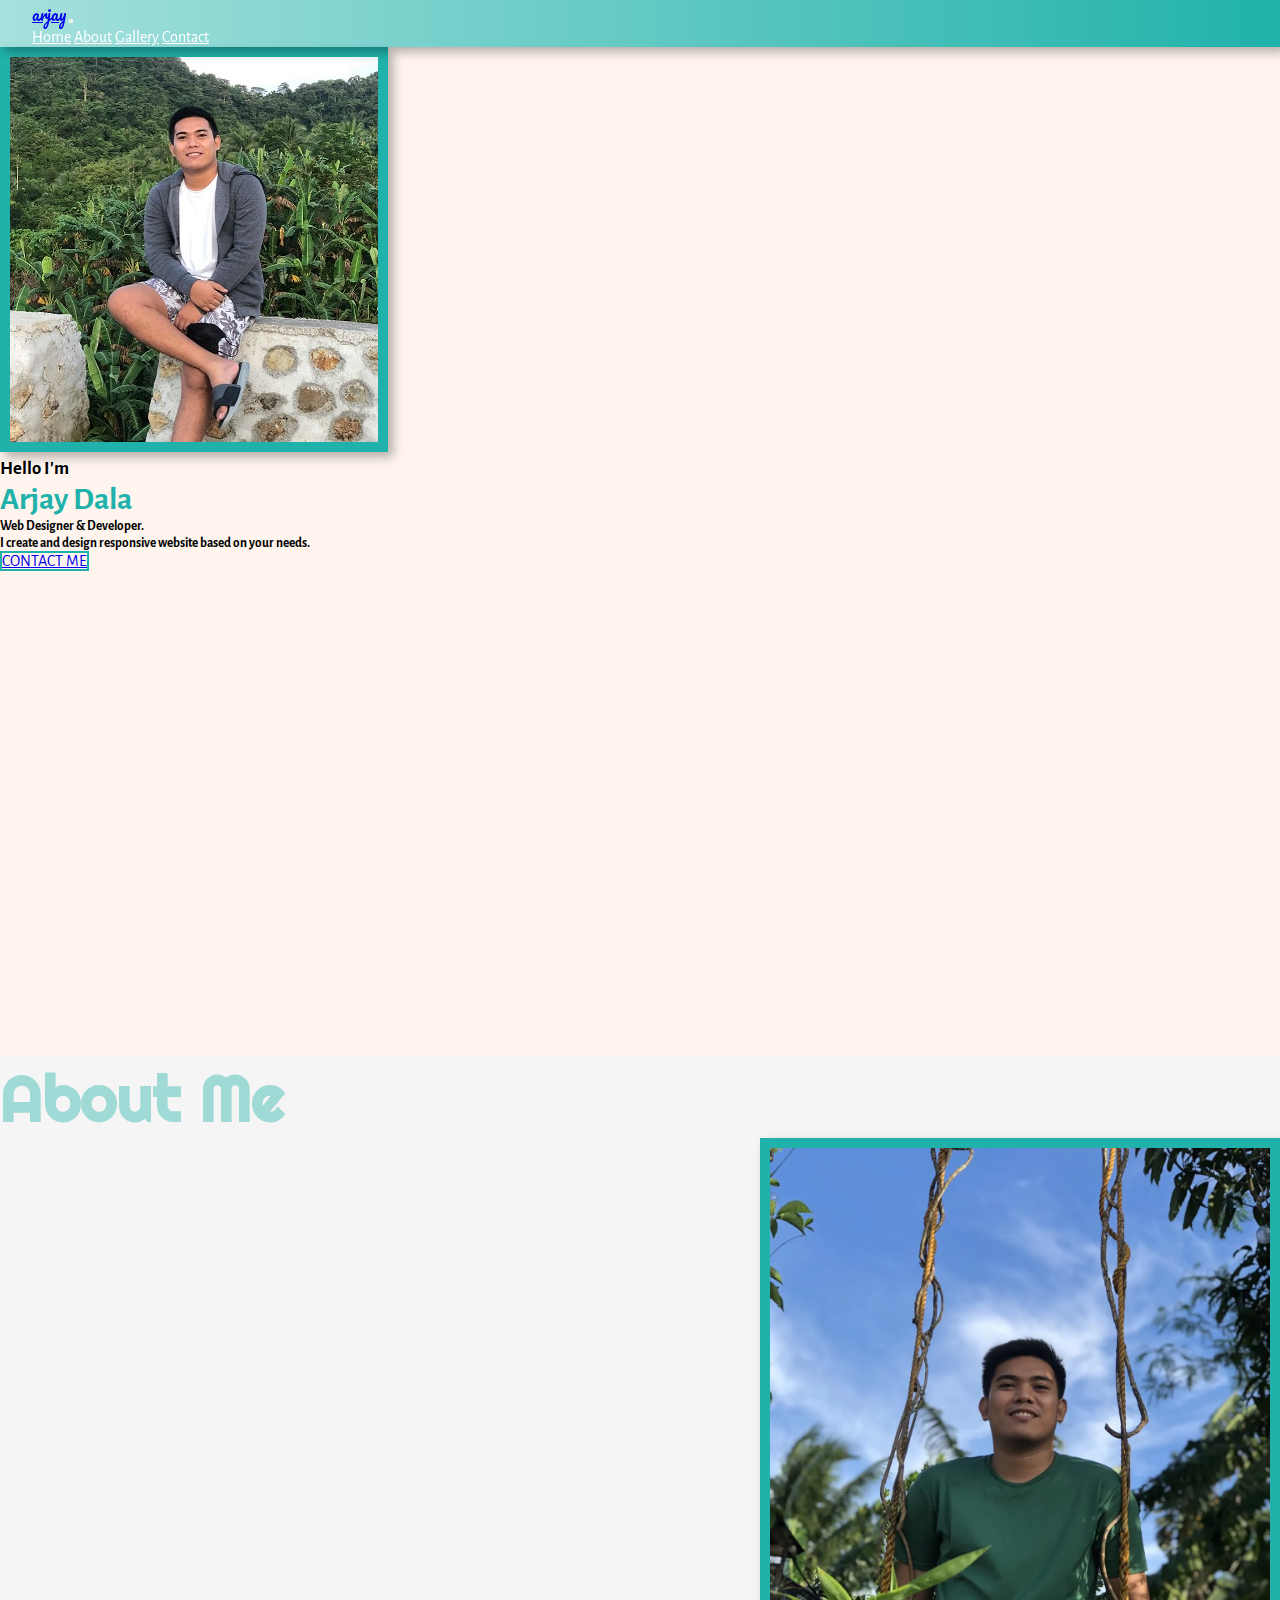
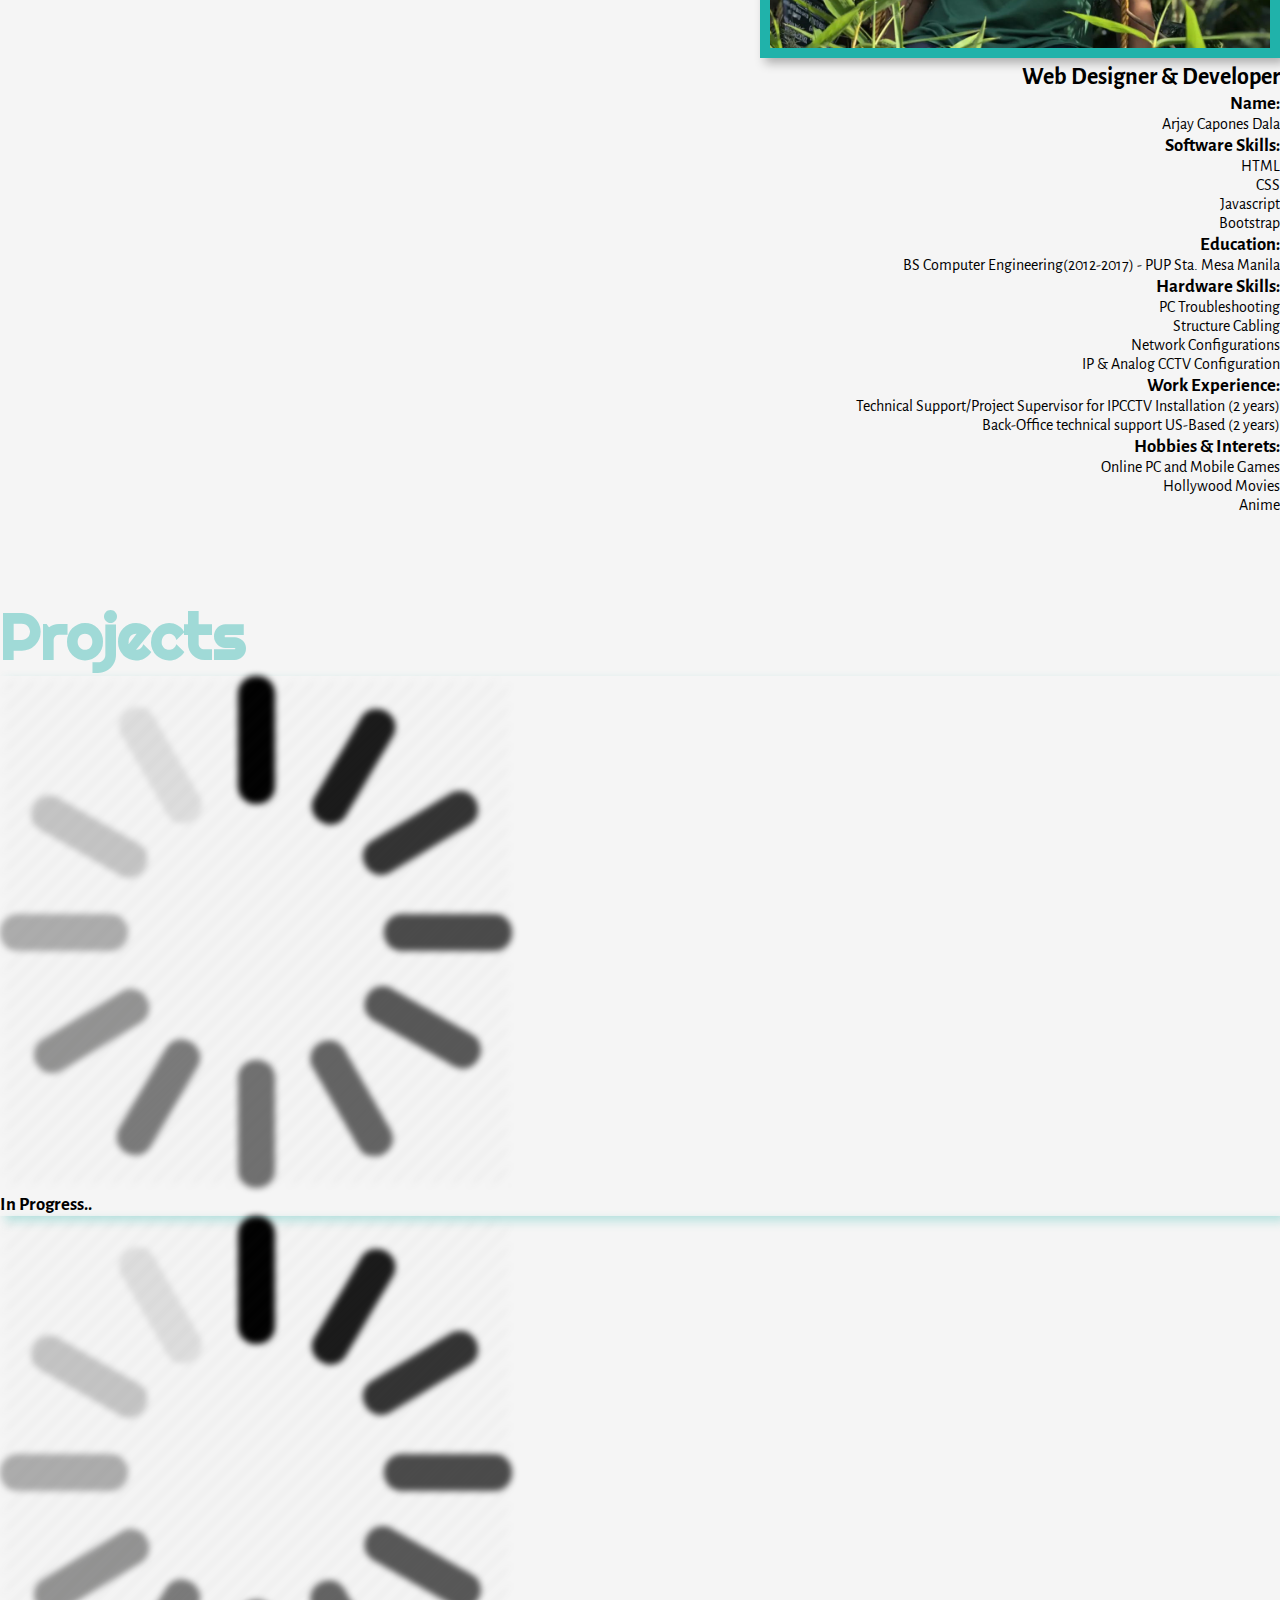
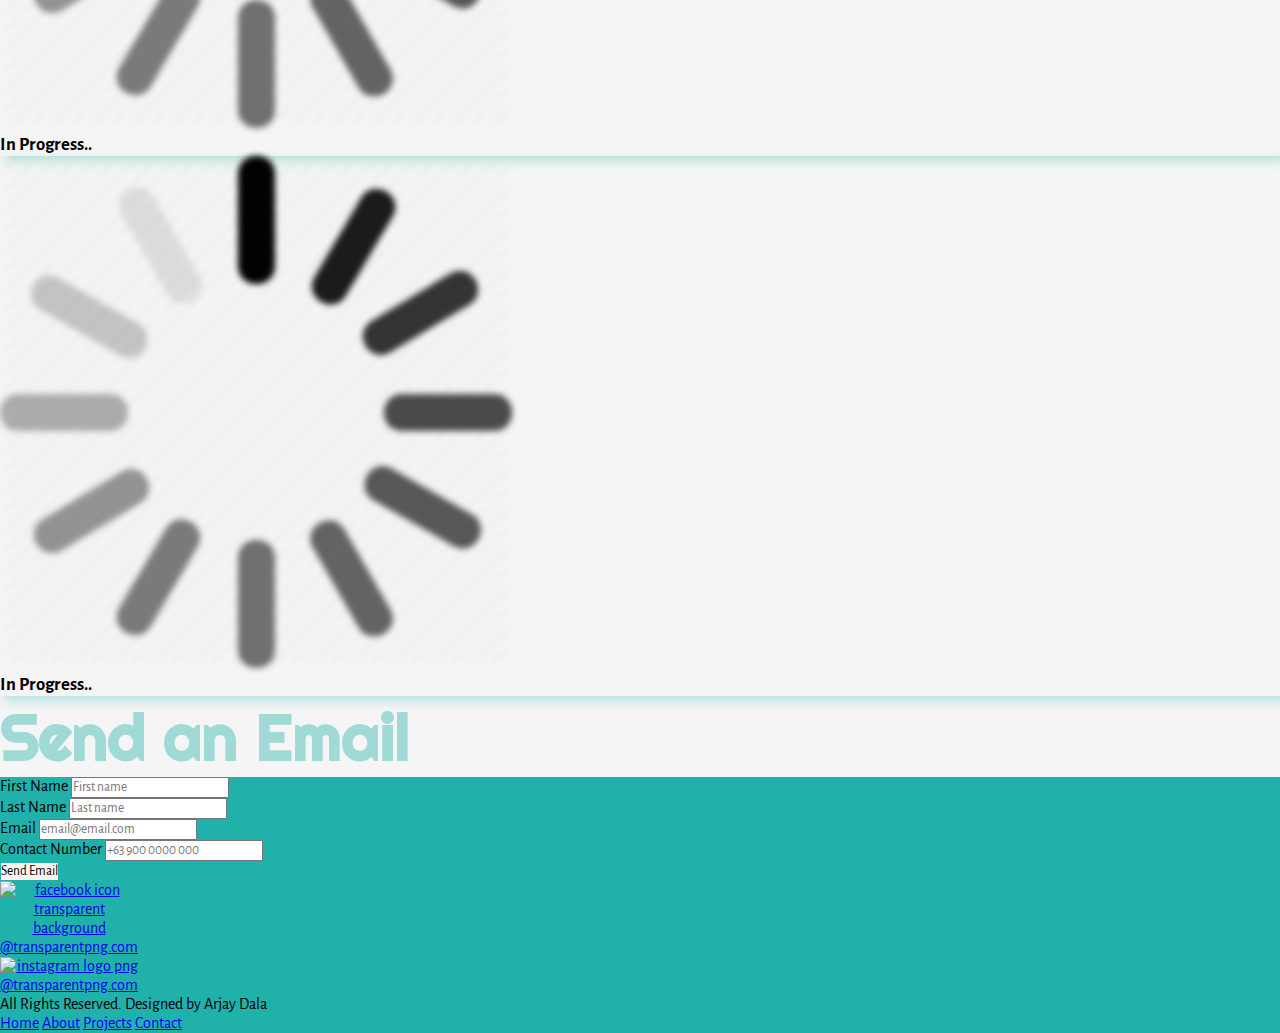
==== capstone-one.html @ bc095d62 "Added capstone 1" ====
<!DOCTYPE html>
<html>
<head>
	<meta charset="utf-8">
	<meta name="viewport" content="width=device-width, initial-scale=1">
	<link rel="stylesheet" href="https://cdn.jsdelivr.net/npm/bootstrap@4.6.2/dist/css/bootstrap.min.css" integrity="sha384-xOolHFLEh07PJGoPkLv1IbcEPTNtaed2xpHsD9ESMhqIYd0nLMwNLD69Npy4HI+N" crossorigin="anonymous">
	<link rel="preconnect" href="https://fonts.googleapis.com">
	<link rel="preconnect" href="https://fonts.gstatic.com" crossorigin>
	<link href="https://fonts.googleapis.com/css2?family=Alegreya+Sans:wght@400;700&display=swap" rel="stylesheet">
	<link rel="preconnect" href="https://fonts.gstatic.com" crossorigin>
	<link href="https://fonts.googleapis.com/css2?family=Righteous&display=swap" rel="stylesheet">
	<meta name="viewport" content="width=device-width, initial-scale=1, shrink-to-fit=no">
	<link rel="preconnect" href="https://fonts.googleapis.com"><link rel="preconnect" href="https://fonts.gstatic.com" crossorigin><link href="https://fonts.googleapis.com/css2?family=Pacifico&display=swap" rel="stylesheet">
	<link rel="stylesheet" type="text/css" href="./style.css">

	<title>ARJAY DALA | Portfolio</title>


</head>
<body>

	<nav class="navbar navbar-expand-sm navbar-light bg-light" id="nav">
		<a class="navbar-brand" href="https://facebook.com/rjycpnsdl" id="nav-logo">arjay</a>
		
		<button class="navbar-toggler" type="button" data-toggle="collapse" data-target="#nav-list">
			<span class="navbar-toggler-icon"></span>
		</button>

		<div class="collapse navbar-collapse" id="nav-list">
			<div class="navbar-nav ml-auto " >
				<a class="nav-item nav-link" href="#home">Home</a>
				<a class="nav-item nav-link" href="#about">About</a>
				<a class="nav-item nav-link" href="#projects">Gallery</a>
				<a class="nav-item nav-link" href="#contact">Contact</a>
			</div>
			
		</div>

	</nav>

	<div id="main">
		<!-- Home Section -->
		<div class="container-fluid text-center pt-5 row d-flex align-items-center" id="home">
			<div class="container-fluid col-md-6 col-lg-6 pt-5 order-2 order-sm-1 ml-auto" id="home-img"> 
				<img src="./images/me.jpg" class="rounded-circle img-fluid "> 
			</div>
			<div class="col-sm-12 col-md-6 col-lg-6 pt-5 pb-3 container-fluid order-1 order-sm-2 mr-auto mb-5" id="home-desc-head">
				<h3 class="pt-5 text-uppercase">
					Hello I'm
				</h3>
				<h1 class="pb-3 text-uppercase">
					Arjay Dala
				</h1>
				<h5 class="text-uppercase">
					Web Designer & Developer.
				</h5>
				<h5 class="pt-3">
					I create and design responsive website based on your needs.
				</h5>

				<a class="btn rounded" href="#contact" role="button">CONTACT ME</a>

			</div>
		</div>

		<!-- About Section -->
		<div class="container-fluid min-vh-75 offset-md-2 col-md-8 mt-5 pt-5 pb-5 mb-5" id="about">
			<h1 class="text-uppercase text-center pt-5 pb-3" id="about-head">About Me</h1>
			<div class="row" id="about-cont">
				<div class="container-fluid col-lg-4 col-md-12 col-sm-12 order-sm-1 order-lg-2 order-xl-2 text-center d-md-flex align-items-center" id="about-img-cont">
					<img src="./images/about-img.jpg" class="img-fluid rounded">
				</div>
				<div class="container-fluid col-12 col-md-12 col-lg-8 col-sm-12 order-1 order-sm-2 order-lg-1 order-xl-1" id="about-desc">
					<h2 class="text-uppercase text-right pt-sm-3">Web Designer & Developer</h2>
					<div class="container-fluid row pt-5 pb-5">
						<div class="container-fluid col-6 pb-3">
							<h3>Name:</h3>
							<p>Arjay Capones Dala</p>
						</div>
						<div class="container-fluid col-6 pb-3">
							<h3>Software Skills:</h3>
							<ul class="list-unstyled">
								<li>HTML</li>
								<li>CSS</li>
								<li>Javascript</li>
								<li>Bootstrap</li>
							</ul>
						</div>
						<div class="container-fluid col-6 pb-3">
							<h3>Education:</h3>
							<p>BS Computer Engineering(2012-2017) - PUP Sta. Mesa Manila</p>
						</div>
						<div class="container-fluid col-6 pb-3">
							<h3>Hardware Skills: </h3>
							<ul class="list-unstyled">
								<li>PC Troubleshooting</li>
								<li>Structure Cabling</li>
								<li>Network Configurations</li>
								<li>IP & Analog CCTV Configuration</li>
							</ul>
						</div>
						<div class="container-fluid col-6 pb-3">
							<h3>Work Experience: </h3>
							<ul class="list-unstyled">
								<li>Technical Support/Project Supervisor for IPCCTV Installation (2 years)</li>
								<li>Back-Office technical support US-Based (2 years)</li>
							</ul>
						</div>
						<div class="container-fluid col-6 pb-3">
							<h3>Hobbies & Interets: </h3>
							<ul class="list-unstyled">
								<li>Online PC and Mobile Games</li>
								<li>Hollywood Movies</li>
								<li>Anime</li>
							</ul>
						</div>
					</div>
				</div>
			</div>
		</div>
		<!-- End of About Section -->

		<!-- Projects Section -->
		<div class="container-fluid min-vh-100 offset-md-2 col-md-8 pt-5 pb-5 mb-5" id="projects">
			<h1 class="text-uppercase text-center pt-5 pb-5" id="projects-head">Projects</h1>
			<div class="card-deck mb-5">
				<div class="card">
					<img src="./images/loading.png" class="card-img-top img-fluid p-3">
					<div class="card-body">
						<h3 class="card-title text-center">In Progress..</h3>
					</div>
				</div>				
				<div class="card">
					<img src="./images/loading.png" class="card-img-top img-fluid p-3">
					<div class="card-body">
						<h3 class="card-title text-center">In Progress..</h3>
					</div>
				</div>
				<div class="card">
					<img src="./images/loading.png" class="card-img-top img-fluid p-3">
					<div class="card-body">
						<h3 class="card-title text-center">In Progress..</h3>
					</div>
				</div>
			</div>

		</div>
		<!-- End of Project Section -->


		<!-- Contact Form Section -->

		<div class="container-fluid offset-md-2 col-md-8 pt-5 pb-5" id="contact">
			<h1 class="text-uppercase text-center pt-5 pb-5" id="contact-head">Send an Email</h1>
			<div class="d-flex justify-content-center p-4" id="contact-section">
				<form class="w-100 m-auto rounded">
					<div class="row pt-3">
						<div class="col">
							<label>First Name</label>
							<input type="text" class="form-control" required autocomplete placeholder="First name">
						</div>
						<div class="col">
							<label>Last Name</label>
							<input type="text" class="form-control" required autocomplete placeholder="Last name">
						</div>
					</div>
					<div class="row pt-3">
						<div class="col">
							<label>Email</label>
							<input type="Email" class="form-control" required autocomplete placeholder="email@email.com">
						</div>
					</div>
					<div class="row pt-3">
						<div class="col">
							<label>Contact Number</label>
							<input type="number" class="form-control" required autocomplete placeholder="+63 900 0000 000">
						</div>
					</div>
					<div class="row pt-3 pb-3 text-center" id="button">
						<div class="col" id="btn-container">
							<button type="submit" onclick="window.location='mailto: dalaarjay@gmail.com'" class="btn mb-2">Send Email</button>
						</div>

					</div>
				</div>
			</form>
		</div>

	</div>

	<!-- End of Contact Form Section -->


	<!-- Scroll to top button -->

	<div class="container-fluid d-"></div>

	<!-- End Scroll to top button -->


	<!-- Footer Section -->
	<div class="container-fluid d-flex justify-content-center flex-column" id="footer">
		<div class="d-flex flex-row justify-content-center pt-3 pb-3 m-auto" id="footer-logo">
			<a href="https://facebook.com/rjycpnsdl" class="d-flex justify-content-center"><img src="https://www.transparentpng.com/thumb/facebook-logo/facebook-icon-transparent-background-20.png" alt="facebook icon transparent background @transparentpng.com" class="img-fluid rounded-circle"></a>
			<a href="https://www.instagram.com/iamarjaydala/"><img src="https://www.transparentpng.com/thumb/logo-instagram/z75gfy-instagram-logo-png.png" alt="instagram logo png @transparentpng.com" class="img-fluid rounded-circle"></a>	
		</div>
		<div class="d-flex flex-row justify-content-center">
			<p class="text-white">All Rights Reserved. Designed by Arjay Dala</p>
		</div>
		<div class="d-flex flex-row justify-content-center pb-3">
			<a href="#home" class="text-white text-center pr-3">Home</a>
			<a href="#about" class="text-white text-center pr-3">About</a>
			<a href="#projects" class="text-white text-center pr-3">Projects</a>
			<a href="#contact" class="text-white">Contact</a>
		</div>
	</div>

	<!-- End of Footer -->
</div>


<script src="https://cdn.jsdelivr.net/npm/jquery@3.5.1/dist/jquery.slim.min.js" integrity="sha384-DfXdz2htPH0lsSSs5nCTpuj/zy4C+OGpamoFVy38MVBnE+IbbVYUew+OrCXaRkfj" crossorigin="anonymous"></script>
<script src="https://cdn.jsdelivr.net/npm/bootstrap@4.6.2/dist/js/bootstrap.bundle.min.js" integrity="sha384-Fy6S3B9q64WdZWQUiU+q4/2Lc9npb8tCaSX9FK7E8HnRr0Jz8D6OP9dO5Vg3Q9ct" crossorigin="anonymous"></script>
</body>
</html>
---- style.css ----
* {
	font-family: "Alegreya Sans", sans-serif;
	padding: 0;
	margin: 0;
}

/*NAV section*/

#nav {
	position: sticky;
	top: 0;
	padding-left: 2rem;
	padding-right: 2rem;
	background-image: linear-gradient(to right, rgba(32,178,170,0.4), rgba(32,178,170,1));
	box-shadow: 5px 5px 10px rgba(0,0,0, 0.3);
	z-index: 1000;
}

#nav-logo {
	font-family: "Pacifico", sans-serif;
}

.navbar .navbar-nav .nav-item {
	color: white;
}

#nav button:hover {
	background-color: white;
}

/*Main section*/

#main {
	background-color: whitesmoke;
}


/*Home Section */
.row {
	margin: 0 !important;
}

#home {
	background-color: #FFF5EE;
	padding-bottom: 150px;
	margin-bottom: 150px;
}

#home #home-img img {

	border: 10px solid lightseagreen;
	box-shadow: 5px 5px 10px rgba(0,0,0, 0.3);
}

#home #home-desc-head {
	text-align: left;
	height: 50vh;
}

#home #home-desc-head h1 {
	font-weight: bolder;
	color: lightseagreen;
}

#home #home-desc-head p {
	padding: 0;
	margin: 0;
}

#home #home-desc-head .btn {
	border: solid 2px lightseagreen;
	margin-top: 1.5rem;
}

##home #home-desc-head .btn:hover {
	background-color: lightseagreen;

}


/* About Section */

#about {
	height: auto;
	margin-bottom: 5rem;
}

#about #about-img-cont img {
	width: 50%;
	max-height: 70vh;
	border: 10px solid lightseagreen;
	box-shadow: 5px 5px 10px rgba(0,0,0, 0.3);
}

#about #about-cont {
	text-align: right;
}

#about #about-head {
	font-size: 4rem;
	font-style: bolder;
	font-family: 'Righteous', cursive;
	color: rgba(32,178,170,0.4);
}

#about #about-cont #about-desc h2 {
	font-weight: bolder;
}

/* End of about section */


/* Projects Section */

#projects #projects-head {
	font-size: 4rem;
	font-style: bolder;
	font-family: 'Righteous', cursive;
	color: rgba(32,178,170,0.4);
}

#projects .card-deck .card {
	box-shadow: 5px 5px 10px rgba(32,178,170,0.3);

}

#projects .card-deck .card img {
	-webkit-filter: blur(3px);
	filter: blur(3px);
	-webkit-transition: .3s ease-in-out;
	transition: .3s ease-in-out;

}

#projects .card-deck .card img:hover {
	-webkit-filter: blur(0);
	filter: blur(0);
}


/* End of projects section */


/* Contact Form Section */

#contact #contact-section form {

	background-color: rgb(32,178,170);
	box-shadow: rgba(0,0,0, 0.3);
}

#contact #contact-section form #button #btn-container button {

	background-color: #FFF5EE;
	color: black;
	border: 1px solid lightseagreen;
}


#contact #contact-head {
	font-size: 4rem;
	font-style: bolder;
	font-family: 'Righteous', cursive;
	color: rgba(32,178,170,0.4);
}

/* Contact Form Section End */



/*Footer Section*/

#footer {
	background-color: lightseagreen;
}

#footer #footer-logo {
	width: 100px;
}

#footer #footer-logo a{
	text-align: center;
}


/*End Footer Section*/






/*Resolution Breakpoints*/

@media (min-width: 576px) {
	#about #about-cont #about-desc h2 {
		text-align: center !important;
	}
}


@media (max-width: 576px) {

	#main #home #home-desc-head {
		text-align: center;
		text-transform: uppercase;
	}
	

}

@media (max-width: 575px) {
	
	#home #home-img img {

		display: none
	
	}


	#about #about-img-cont img {
		display: none;
	}

	#about #about-cont #about-desc {
		text-align: center;
	}

	#about #about-cont #about-desc h2 {
		text-align: center !important;
	}

}

@media (min-width: 767px) {

	#about #about-cont #about-desc h2 {
		text-align: right !important;
	}
}

@media (max-width: 767px) {

	#main #home #home-desc-head {
		border-left: none;
		text-align: center !important;
	}

	#about #about-cont #about-desc h2 {
		text-align: center !important;
	}

	#about #about-img-cont img {
	width: 50%;
	max-height: 35vh;
	border: 10px solid lightseagreen;
	box-shadow: 5px 5px 10px rgba(0,0,0, 0.3);

	}

	#about #about-cont #about-desc {
		text-align: center !important;
	}

	#about {
		height: auto;
	}

}

@media (min-width: 1200px) {

	#about #about-img-cont img {
	width: 500px;
	max-height: 500px;
	border: 10px solid lightseagreen;
	box-shadow: 5px 5px 10px rgba(0,0,0, 0.3);
	}
}

@media (max-width: 1199px) {

	#about #about-img-cont img {
		width: 500px;
		max-height: 500px;
		border: 10px solid lightseagreen;
		box-shadow: 5px 5px 10px rgba(0,0,0, 0.3);
	}

	#about #about-cont #about-desc h2 {
		text-align: center !important;
	}

	#about #about-cont #about-desc {
		text-align: center !important;
	}
}
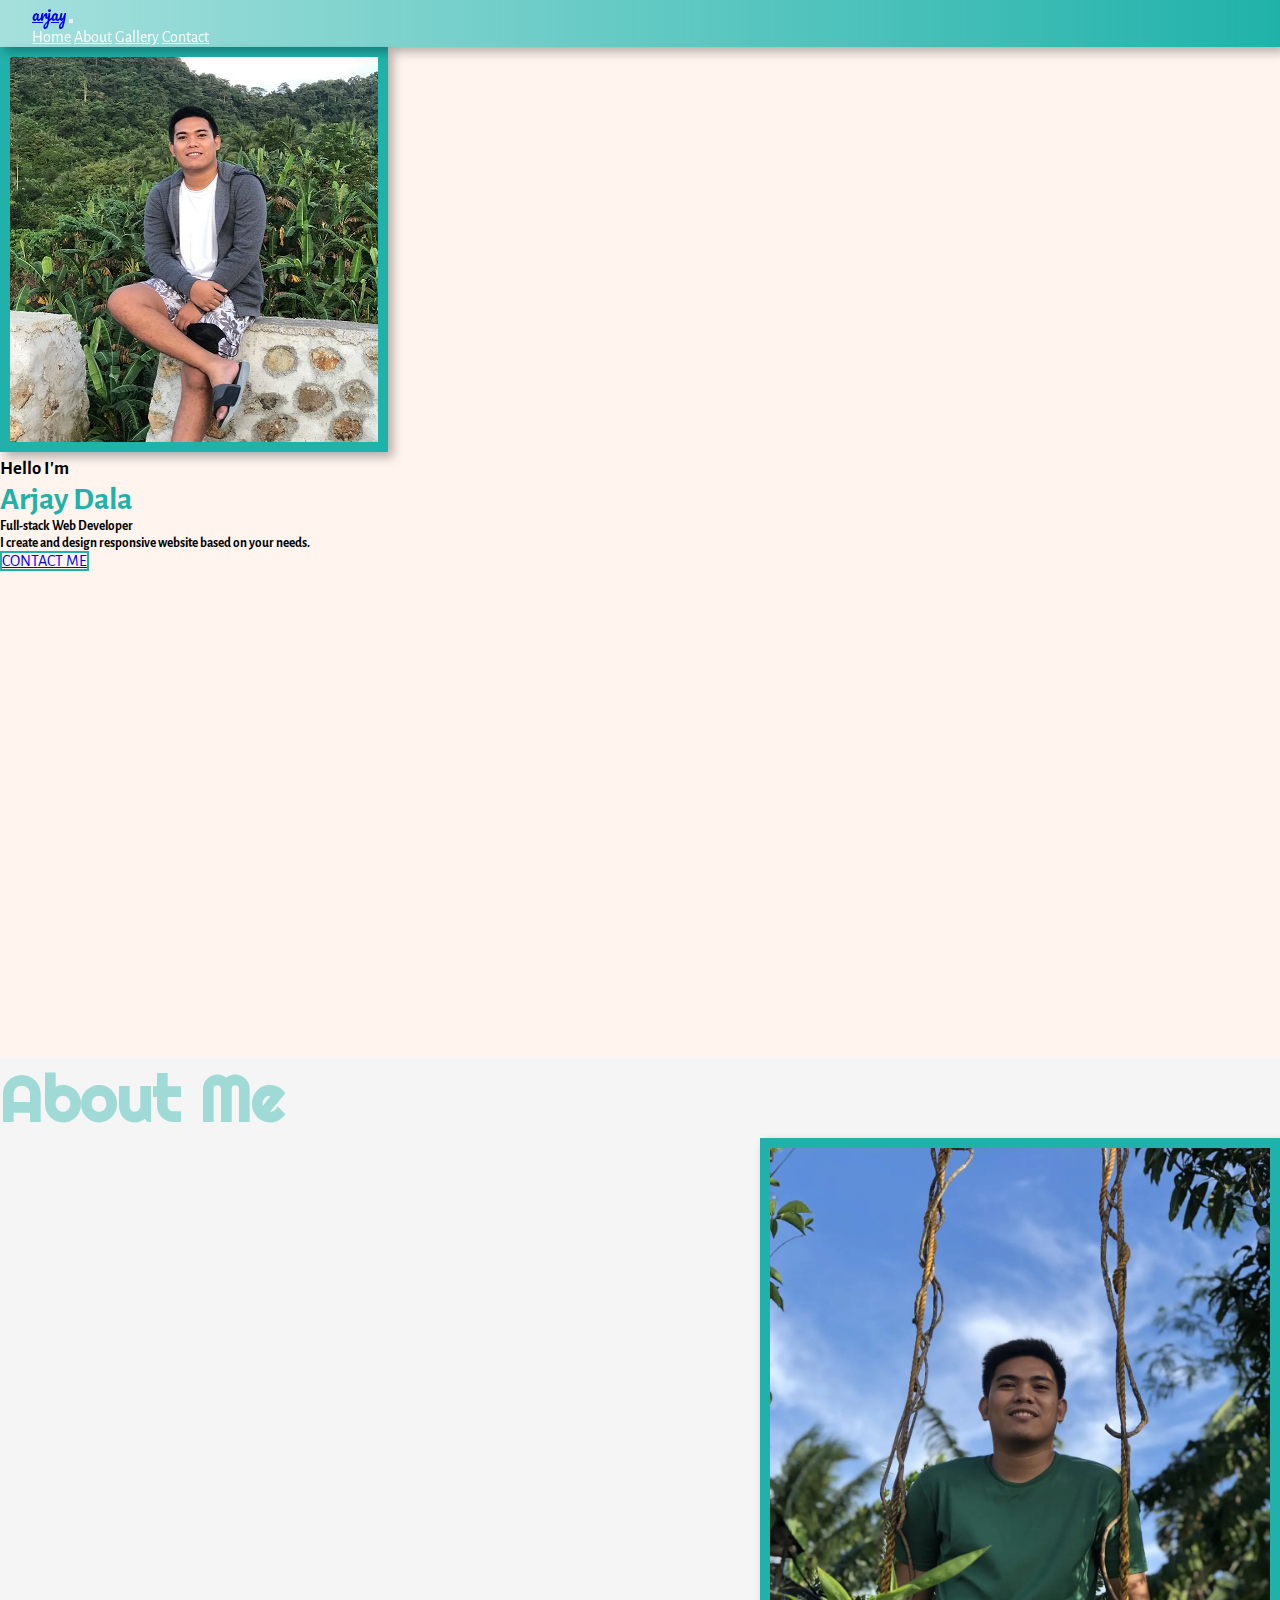
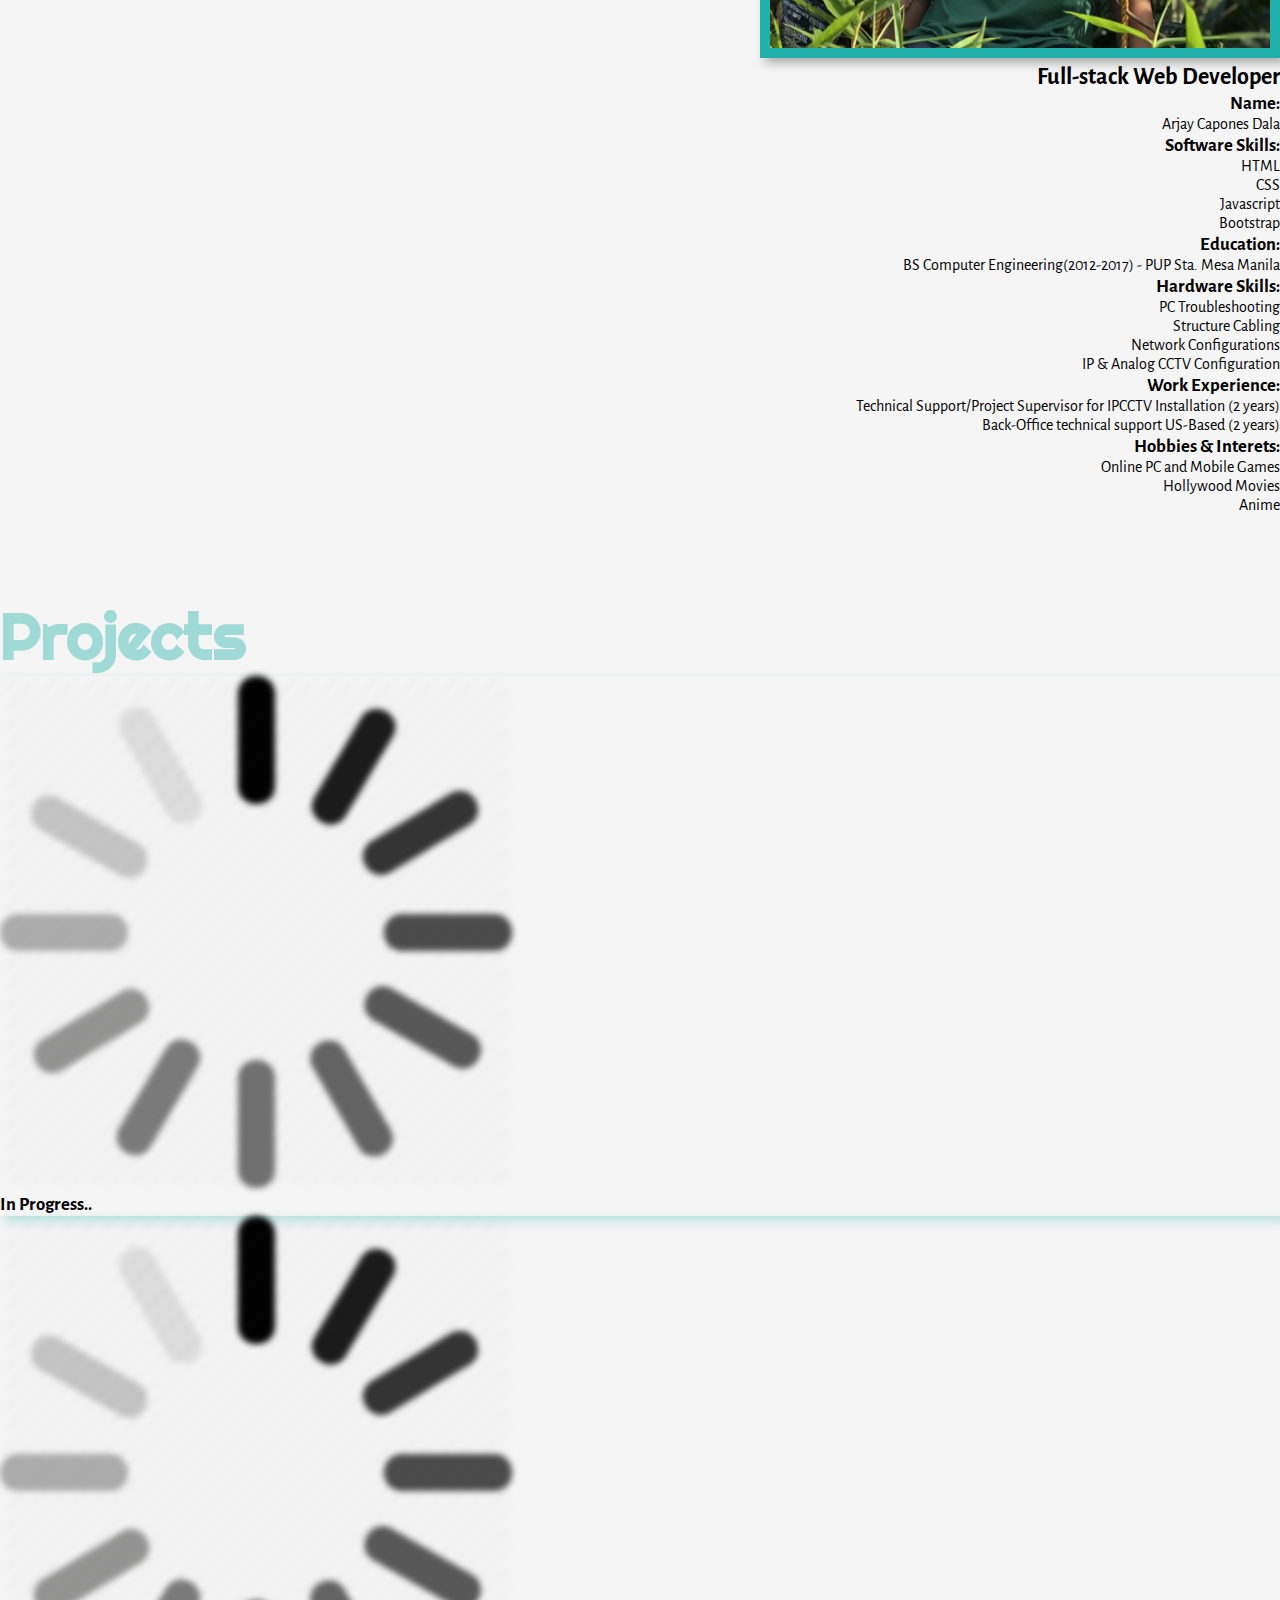
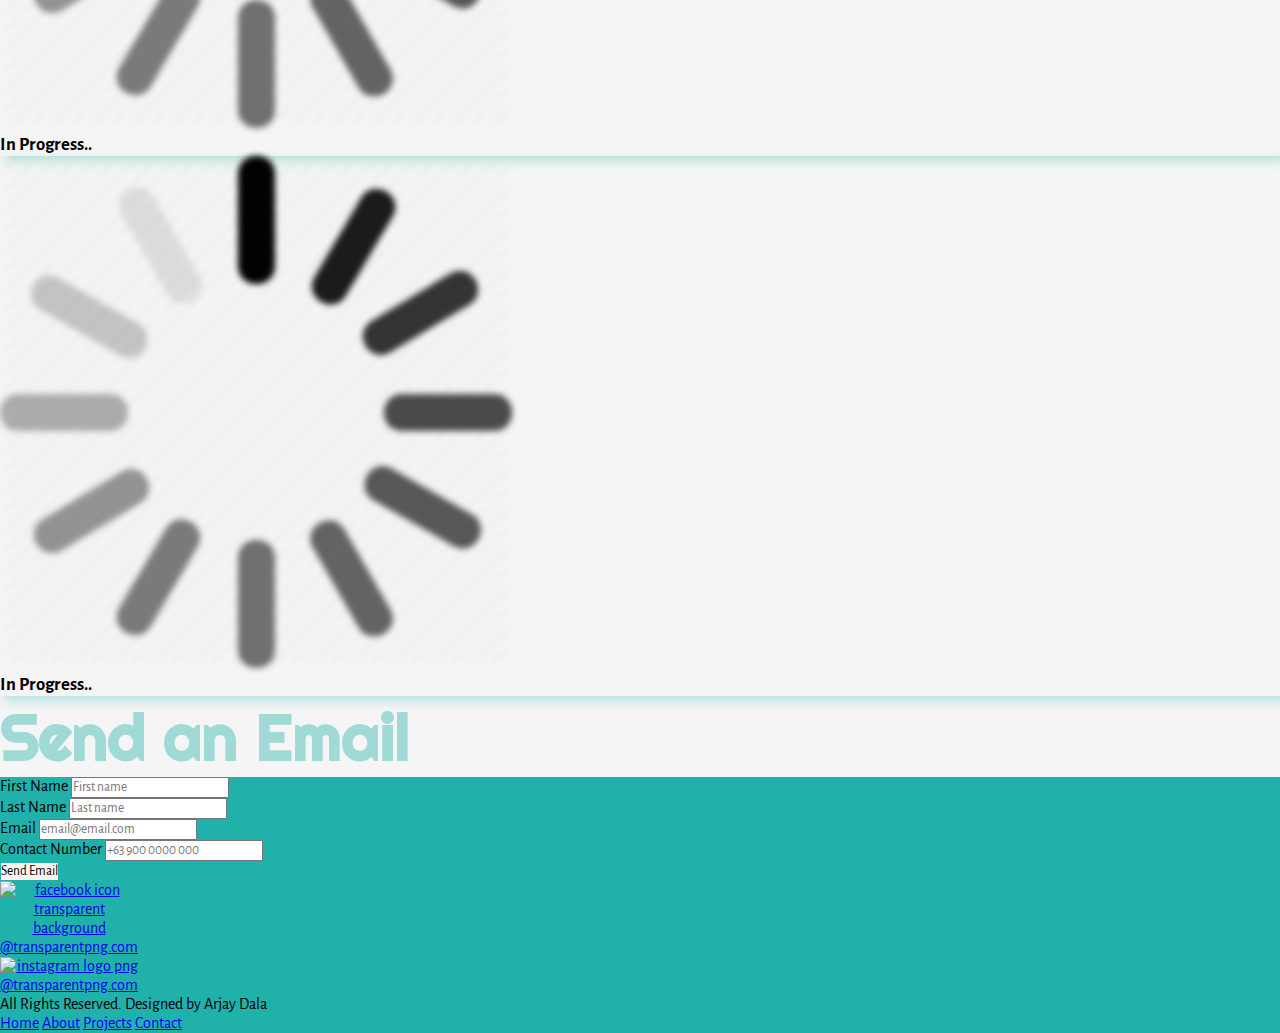
==== commit e506f08f: "Modify some changes" ====
--- a/capstone-one.html
+++ b/capstone-one.html
@@ -52,7 +52,7 @@
 					Arjay Dala
 				</h1>
 				<h5 class="text-uppercase">
-					Web Designer & Developer.
+					Full-stack Web Developer
 				</h5>
 				<h5 class="pt-3">
 					I create and design responsive website based on your needs.
@@ -71,7 +71,7 @@
 					<img src="./images/about-img.jpg" class="img-fluid rounded">
 				</div>
 				<div class="container-fluid col-12 col-md-12 col-lg-8 col-sm-12 order-1 order-sm-2 order-lg-1 order-xl-1" id="about-desc">
-					<h2 class="text-uppercase text-right pt-sm-3">Web Designer & Developer</h2>
+					<h2 class="text-uppercase text-right pt-sm-3">Full-stack Web Developer</h2>
 					<div class="container-fluid row pt-5 pb-5">
 						<div class="container-fluid col-6 pb-3">
 							<h3>Name:</h3>
@@ -121,7 +121,7 @@
 		<!-- End of About Section -->
 
 		<!-- Projects Section -->
-		<div class="container-fluid min-vh-100 offset-md-2 col-md-8 pt-5 pb-5 mb-5" id="projects">
+		<div class="container-fluid offset-md-2 col-md-8 pt-5 pb-5 mb-5" id="projects">
 			<h1 class="text-uppercase text-center pt-5 pb-5" id="projects-head">Projects</h1>
 			<div class="card-deck mb-5">
 				<div class="card">
@@ -150,7 +150,7 @@
 
 		<!-- Contact Form Section -->
 
-		<div class="container-fluid offset-md-2 col-md-8 pt-5 pb-5" id="contact">
+		<div class="container-fluid offset-md-2 col-md-8 pt-5 pb-5 mt-5" id="contact">
 			<h1 class="text-uppercase text-center pt-5 pb-5" id="contact-head">Send an Email</h1>
 			<div class="d-flex justify-content-center p-4" id="contact-section">
 				<form class="w-100 m-auto rounded">
@@ -199,7 +199,7 @@
 
 
 	<!-- Footer Section -->
-	<div class="container-fluid d-flex justify-content-center flex-column" id="footer">
+	<div class="container-fluid d-flex justify-content-center flex-column align-items-center" id="footer">
 		<div class="d-flex flex-row justify-content-center pt-3 pb-3 m-auto" id="footer-logo">
 			<a href="https://facebook.com/rjycpnsdl" class="d-flex justify-content-center"><img src="https://www.transparentpng.com/thumb/facebook-logo/facebook-icon-transparent-background-20.png" alt="facebook icon transparent background @transparentpng.com" class="img-fluid rounded-circle"></a>
 			<a href="https://www.instagram.com/iamarjaydala/"><img src="https://www.transparentpng.com/thumb/logo-instagram/z75gfy-instagram-logo-png.png" alt="instagram logo png @transparentpng.com" class="img-fluid rounded-circle"></a>	
